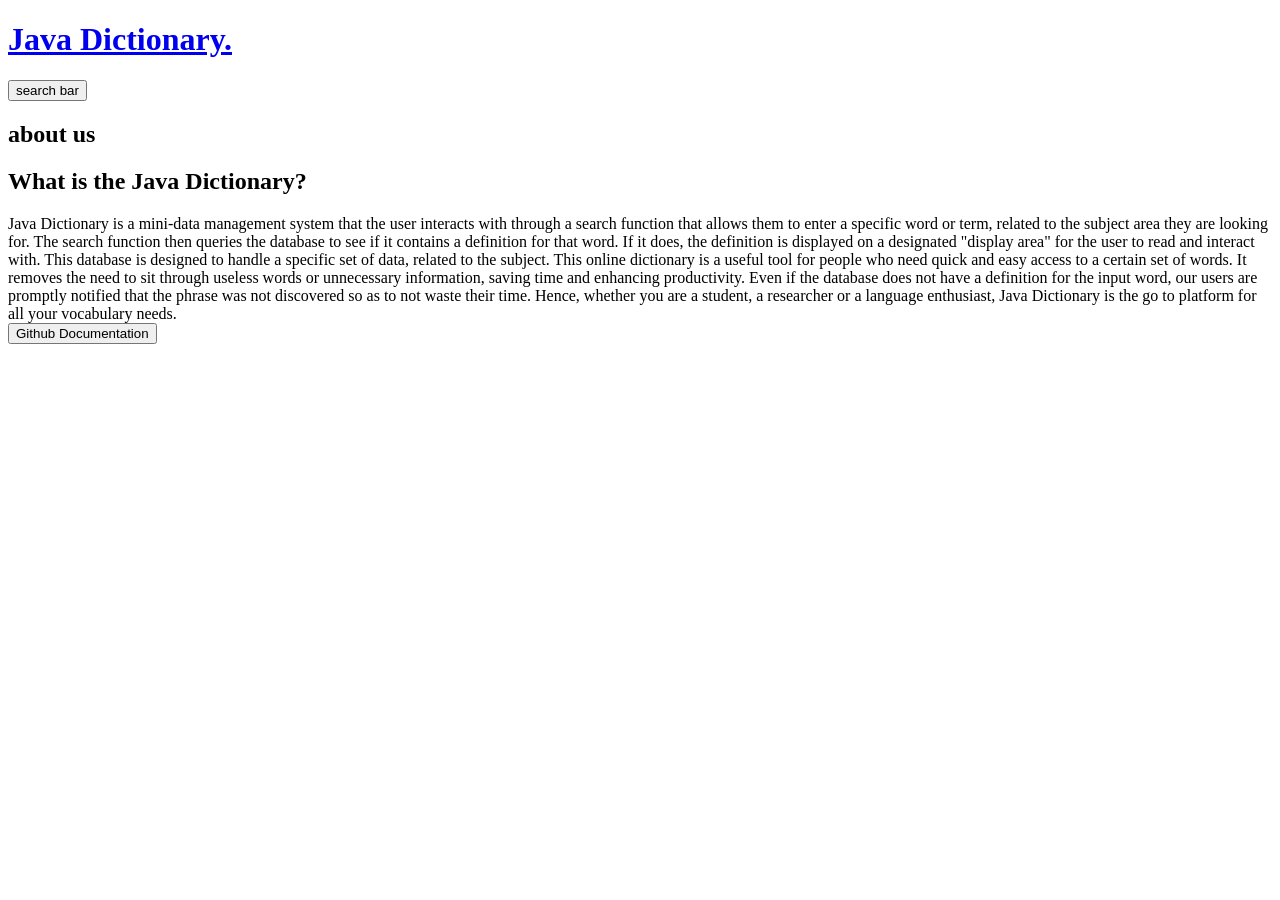
==== about.html @ e857467f "Add files via upload" ====
<!DOCTYPE html>
<html lang="en">
  <head>
    <meta charset="UTF-8" />
    <meta http-equiv="X-UA-Compatible" content="IE=edge" />
    <meta name="viewport" content="width=device-width, initial-scale=1.0" />
    <link rel="preconnect" href="https://fonts.googleapis.com" />
    <link rel="preconnect" href="https://fonts.gstatic.com" crossorigin />
    <link
      href="https://fonts.googleapis.com/css2?family=Raleway:wght@300&display=swap"
      rel="stylesheet"
    />
    <link rel="stylesheet" href="./styles.css" />
    <script src="./buttons.js"></script>
    <title>Java Dictionary</title>
  </head>
  <body>
    <div class="header">
      <h1 class="main-name"><a href="./index.html">Java Dictionary.</a></h1>
      <button id="info" onclick="logIn()">search bar</button>
    </div>

    <div id="info">
      <h2 id="h2abt">about us</h2>
    </div>

    <h2>What is the Java Dictionary?</h2>
    <p id="desc">
        Java Dictionary is a mini-data management system that the user interacts with through a search function that allows them to enter a specific word or term, related to the subject area they are looking for. The search function then queries the database to see if it contains a definition for that word. If it does, the definition is displayed on a designated "display area" for the user to read and interact with. This database is designed to handle a specific set of data, related to the subject.

        This online dictionary is a useful tool for people who need quick and easy access to a certain set of words. It removes the need to sit through useless words or unnecessary information, saving time and enhancing productivity. Even if the database does not have a definition for the input word, our users are promptly notified that the phrase was not discovered so as to not waste their time. Hence, whether you are a student, a researcher or a language enthusiast, Java Dictionary is the go to platform for all your vocabulary needs.
        
      <br />
      <button id="info" onclick="github()">Github Documentation</button>
    </p>
  </body>
</html>
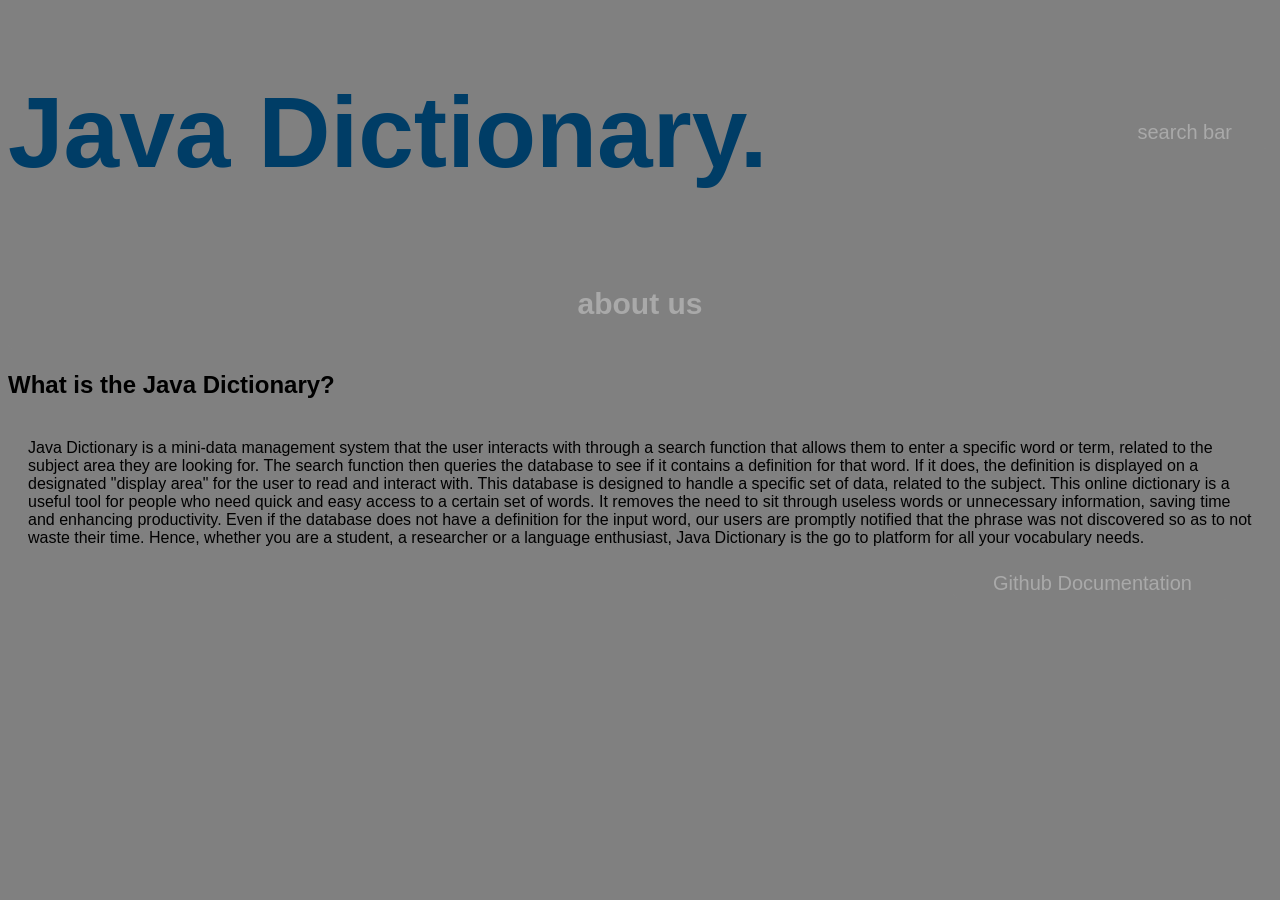
==== commit 79379bb1: "Update about.html" ====
--- a/about.html
+++ b/about.html
@@ -34,4 +34,4 @@
       <button id="info" onclick="github()">Github Documentation</button>
     </p>
   </body>
-</html>+</html>
--- a/styles.css
+++ b/styles.css
@@ -0,0 +1,92 @@
+* {
+    font-family: "Papyrus", sans-serif;
+  }
+  
+  body {
+    background-color: grey;
+  }
+  
+  .header {
+    display: flex;
+    align-items: center;
+  }
+  .main-name {
+    color: #003d66;
+    font-size: 100px;
+  }
+  
+title {
+    text-align:center;
+}
+
+#info {
+    background-color: grey;
+    color: darkgrey;
+    margin-left: auto;
+    padding-top: 5px;
+    padding-bottom: 5px;
+    padding-left: 40px;
+    padding-right: 40px;
+    font-size: 20px;
+    text-align: center;
+    border: none;
+    border-radius: 10px;
+    border-color: grey;
+    border-width: 10px;
+  }
+  
+  #log {
+    background-color: darkgrey;
+    border: 50px, solid;
+    border-color: grey;
+    width: 50%;
+    margin: auto;
+    margin-top: 150px;
+    padding: 100px;
+    color: #e6eaef;
+    text-align: center;
+    padding-top: 100px;
+    padding-bottom: 100px;
+  }
+  
+  form {
+    margin: 10px;
+  }
+  
+  input[type="text"] {
+    transition: width 4s ease-in-out;
+  }
+  
+  input[type="text"]:focus {
+    width: 50%;
+  }
+  
+  #user {
+    margin-bottom: 20px;
+  }
+  
+  #pass {
+    border: #003d66;
+  }
+  
+  #desc {
+    padding: 20px;
+    border-color: black;
+    border: black;
+    border-radius: 10px;
+  }
+  
+  p > button {
+    margin: 20px;
+    display: flex;
+  }
+  
+  #h2abt {
+    text-align: center;
+  }
+  
+  a {
+    text-decoration: none;
+    color: #003d66;
+    text-align: center;
+  }
